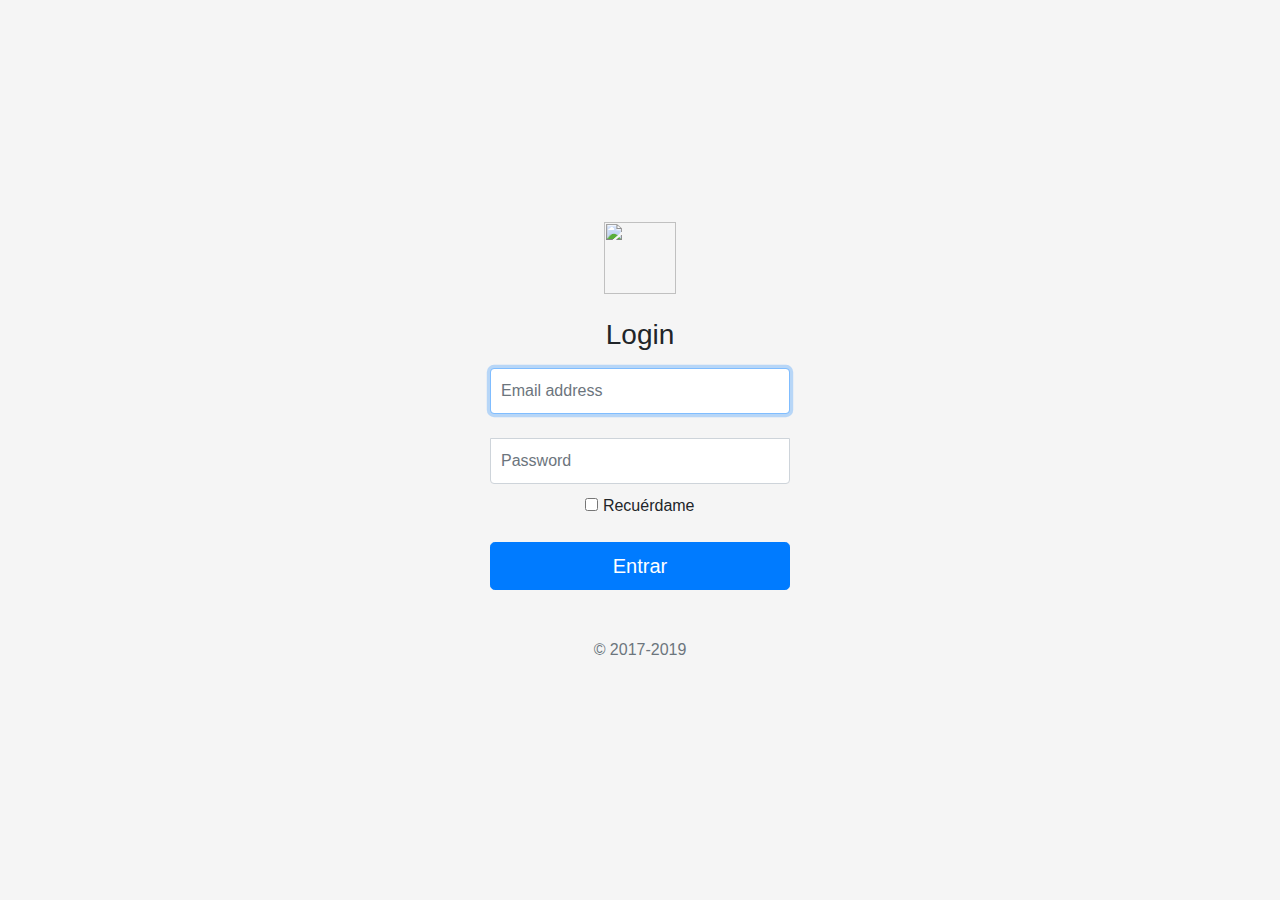
==== index.html @ 6cbbc61e "estructura" ====
<!doctype html>
<html lang="en">

<head>
    <!-- Required meta tags -->
    <meta charset="utf-8">
    <meta name="viewport" content="width=device-width, initial-scale=1, shrink-to-fit=no">

    <!-- Bootstrap CSS -->
    <link rel="stylesheet" href="https://stackpath.bootstrapcdn.com/bootstrap/4.4.1/css/bootstrap.min.css"
        integrity="sha384-Vkoo8x4CGsO3+Hhxv8T/Q5PaXtkKtu6ug5TOeNV6gBiFeWPGFN9MuhOf23Q9Ifjh" crossorigin="anonymous">

    <!-- Font awesome-->
    <link rel="stylesheet" href="https://stackpath.bootstrapcdn.com/font-awesome/4.7.0/css/font-awesome.min.css">

    <!--Custom css-->
    <link rel="stylesheet" href="/css/custom.css">
    <title>Login</title>
</head>

<body class="text-center">

            <form class="form-signin">
                <img class="mb-4" src="/docs/4.4/assets/brand/bootstrap-solid.svg" alt="" width="72" height="72">
                <h1 class="h3 mb-3 font-weight-normal">Login</h1>
                <label for="inputEmail" class="sr-only">Usuario</label>
                <input type="text" id="inputEmail" class="form-control" placeholder="Email address" required autofocus>
                <br>
                <label for="inputPassword" class="sr-only">Contraseña</label>
                <input type="password" id="inputPassword" class="form-control" placeholder="Password" required>
                <div class="checkbox mb-3">
                    <label>
                        <input type="checkbox" value="remember-me"> Recuérdame
                    </label>
                </div>
                <button class="btn btn-lg btn-primary btn-block" type="submit">Entrar</button>
                <p class="mt-5 mb-3 text-muted">&copy; 2017-2019</p>
            </form>


    <!-- Optional JavaScript -->
    <!-- jQuery first, then Popper.js, then Bootstrap JS -->
    <script src="https://code.jquery.com/jquery-3.4.1.slim.min.js"
        integrity="sha384-J6qa4849blE2+poT4WnyKhv5vZF5SrPo0iEjwBvKU7imGFAV0wwj1yYfoRSJoZ+n"
        crossorigin="anonymous"></script>
    <script src="https://cdn.jsdelivr.net/npm/popper.js@1.16.0/dist/umd/popper.min.js"
        integrity="sha384-Q6E9RHvbIyZFJoft+2mJbHaEWldlvI9IOYy5n3zV9zzTtmI3UksdQRVvoxMfooAo"
        crossorigin="anonymous"></script>
    <script src="https://stackpath.bootstrapcdn.com/bootstrap/4.4.1/js/bootstrap.min.js"
        integrity="sha384-wfSDF2E50Y2D1uUdj0O3uMBJnjuUD4Ih7YwaYd1iqfktj0Uod8GCExl3Og8ifwB6"
        crossorigin="anonymous"></script>
</body>

</html>
---- css/custom.css ----
/*
    CSS para sobreescribir bootstrap
*/

@import url("signin.css");
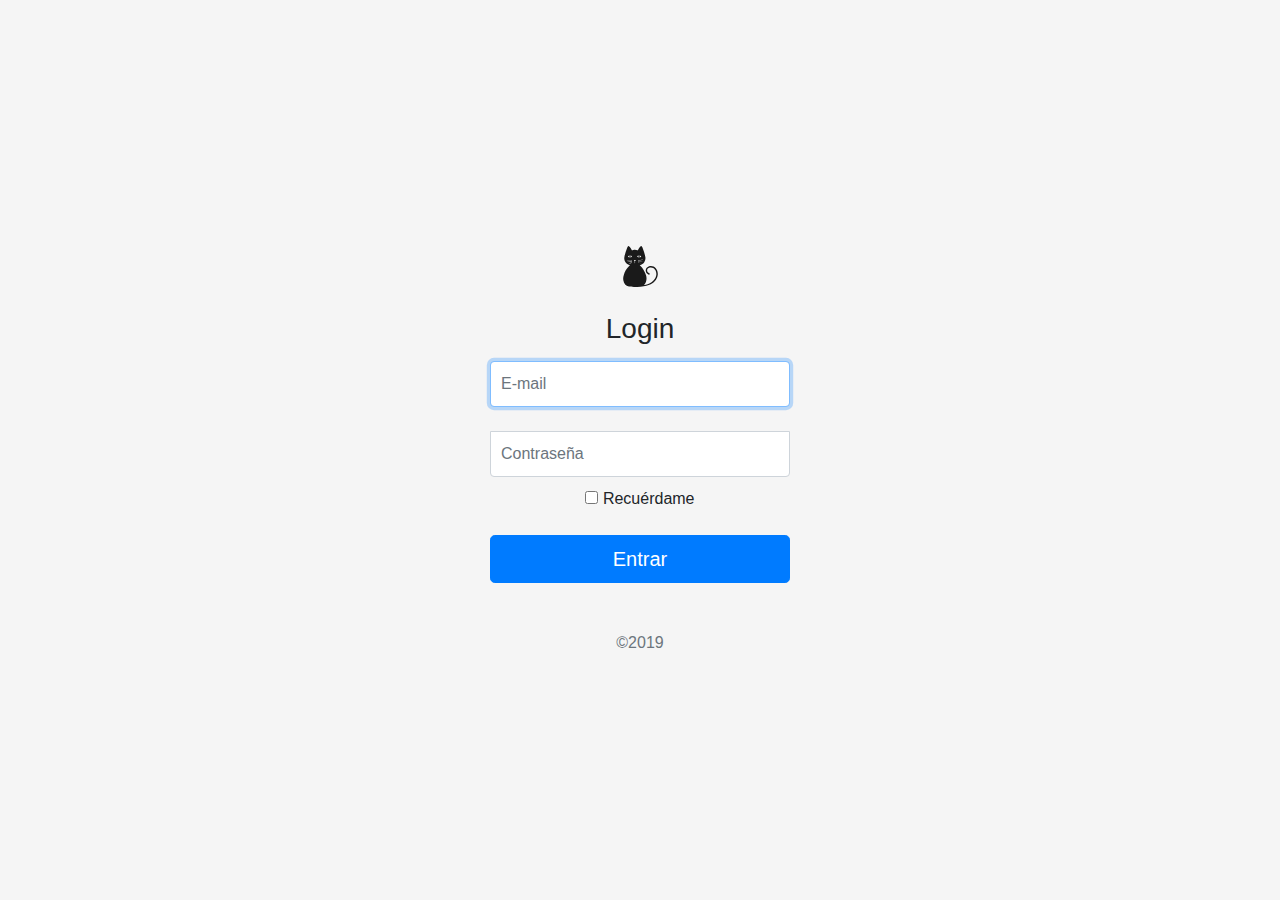
==== commit 5e98a6d0: "login" ====
--- a/index.html
+++ b/index.html
@@ -21,20 +21,21 @@
 <body class="text-center">
 
             <form class="form-signin">
-                <img class="mb-4" src="/docs/4.4/assets/brand/bootstrap-solid.svg" alt="" width="72" height="72">
+                <img class="mb-2" src="/img/00140-CatSilhouette.svg" alt="" width="75" height="75">
                 <h1 class="h3 mb-3 font-weight-normal">Login</h1>
                 <label for="inputEmail" class="sr-only">Usuario</label>
-                <input type="text" id="inputEmail" class="form-control" placeholder="Email address" required autofocus>
+                <input type="text" id="inputEmail" class="form-control" placeholder="E-mail" required autofocus>
                 <br>
                 <label for="inputPassword" class="sr-only">Contraseña</label>
-                <input type="password" id="inputPassword" class="form-control" placeholder="Password" required>
+                <input type="password" id="inputPassword" class="form-control" placeholder="Contraseña" required>
                 <div class="checkbox mb-3">
                     <label>
                         <input type="checkbox" value="remember-me"> Recuérdame
                     </label>
                 </div>
-                <button class="btn btn-lg btn-primary btn-block" type="submit">Entrar</button>
-                <p class="mt-5 mb-3 text-muted">&copy; 2017-2019</p>
+                <!-- <button class="btn btn-lg btn-primary btn-block" type="submit">Entrar</button> -->
+                <a class="btn btn-lg btn-primary btn-block" href="listado.html">Entrar</a>
+                <p class="mt-5 mb-3 text-muted">&copy;2019</p>
             </form>
 
 
